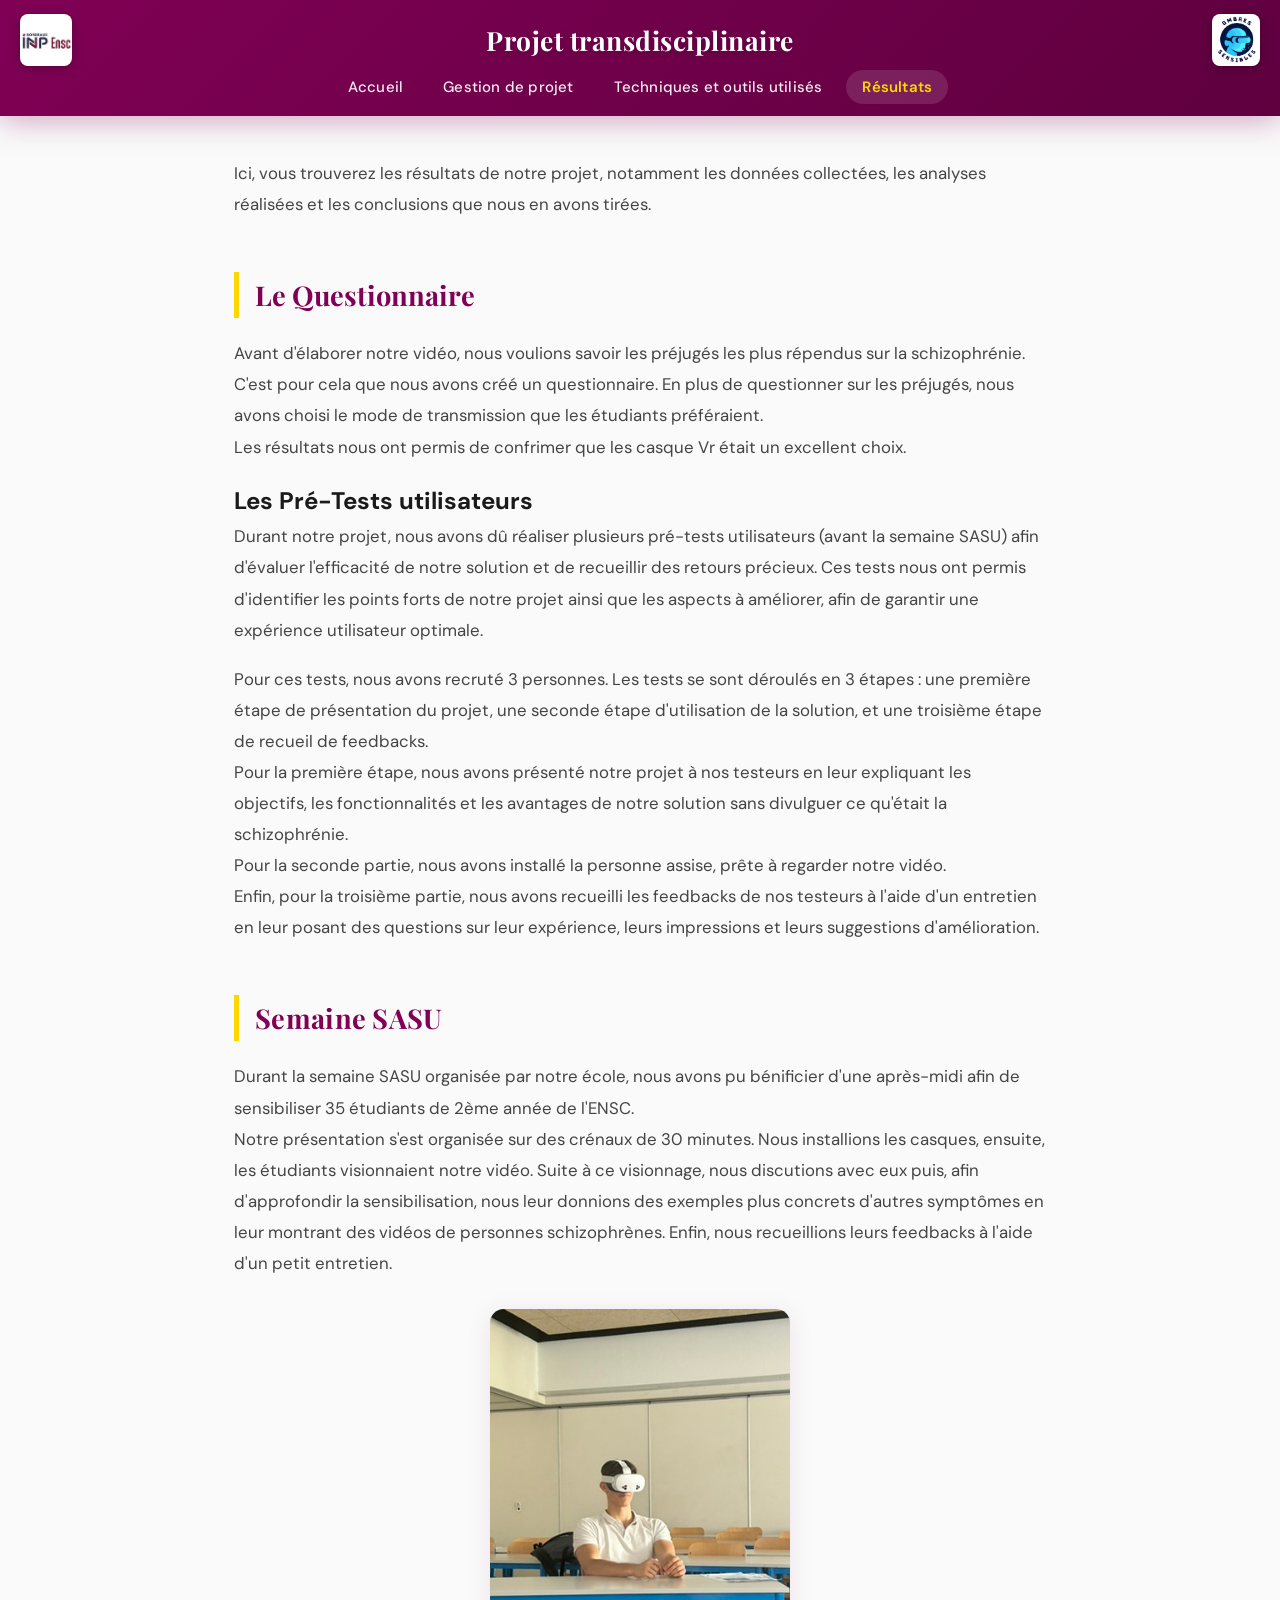
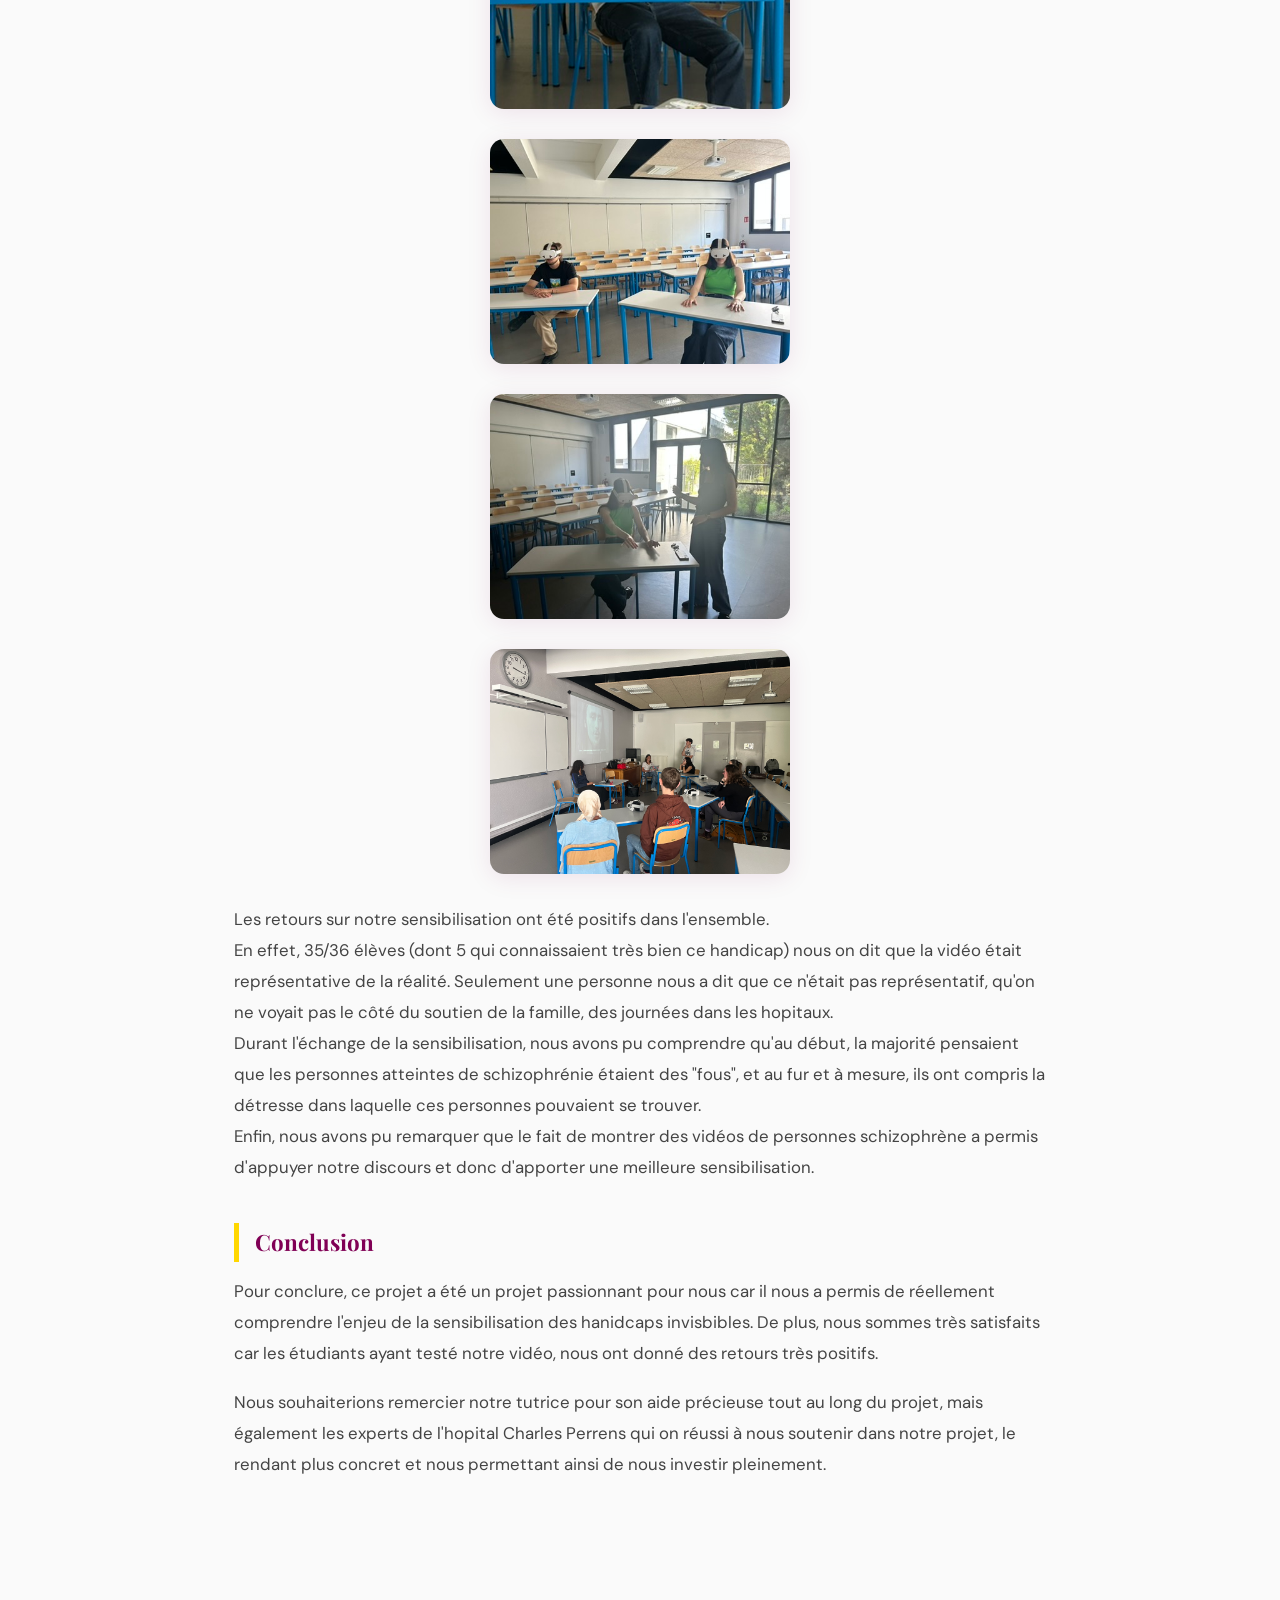
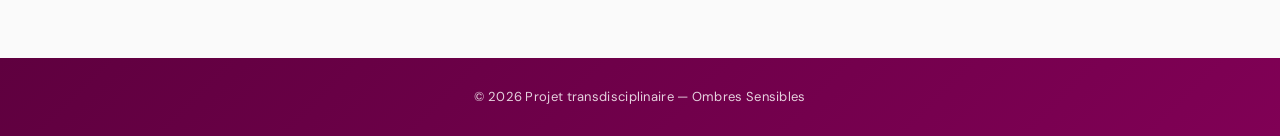
==== resultats.html @ f32907f5 "ajout pour site" ====
<!DOCTYPE html>
<html lang="fr">

<head>
    <link rel="stylesheet" href="style.css" />
    <link rel="icon" href="images/ensc.jpg" type="image/x-icon">
    <meta charset="UTF-8">
    <meta name="viewport" content="width=device-width, initial-scale=1.0">
    <title>Résultats — Ombres Sensibles</title>
</head>

<body>

    <!-- Barre de navigation -->
    <nav class="navbar">
        <img src="images/ensc.jpg" class="navbar-img-left" alt="ENSC">
        <img src="images/logo.png" class="navbar-img-right" alt="Logo">
        <div class="logo">Projet transdisciplinaire</div>
        <ul class="menu">
            <li><a href="index.html">Accueil</a></li>
            <li><a href="gestion_projet.html">Gestion de projet</a></li>
            <li><a href="techniques.html">Techniques et outils utilisés</a></li>
            <li><a href="resultats.html" class="active">Résultats</a></li>
        </ul>
    </nav>

    <div class="page-wrapper">

        <p class="intro">
            Ici, vous trouverez les résultats de notre projet, notamment les données collectées, les analyses réalisées
            et les conclusions que nous en avons tirées.
        </p>

        <h1 id="sous-titre">Le Questionnaire</h1>

        <p class="intro">
            Avant d'élaborer notre vidéo, nous voulions savoir les préjugés les plus répendus sur la schizophrénie.
            C'est pour cela que nous avons créé un questionnaire.
            En plus de questionner sur les préjugés, nous avons choisi le mode de transmission que les étudiants
            préféraient. <br>
            Les résultats nous ont permis de confrimer que les casque Vr était un excellent choix.
        </p>

        <h2 id="sous-titre">Les Pré-Tests utilisateurs</h1>

            <p class="intro">
                Durant notre projet, nous avons dû réaliser plusieurs pré-tests utilisateurs (avant la semaine SASU)
                afin
                d'évaluer l'efficacité de notre
                solution et de recueillir des retours précieux. Ces tests nous ont permis d'identifier les points forts
                de
                notre projet ainsi que les aspects à améliorer, afin de garantir une expérience utilisateur optimale.
            </p>

            <p class="intro">
                Pour ces tests, nous avons recruté 3 personnes. Les tests se sont déroulés en 3 étapes : une première
                étape
                de présentation du projet, une seconde étape d'utilisation de la solution, et une troisième étape de
                recueil de feedbacks.<br>
                Pour la première étape, nous avons présenté notre projet à nos testeurs en leur expliquant les
                objectifs,
                les fonctionnalités et les avantages de notre solution sans divulguer ce qu'était la schizophrénie.<br>
                Pour la seconde partie, nous avons installé la personne assise, prête à regarder notre vidéo.<br>
                Enfin, pour la troisième partie, nous avons recueilli les feedbacks de nos testeurs à l'aide d'un
                entretien
                en leur posant des questions sur leur expérience, leurs impressions et leurs suggestions d'amélioration.
            </p>

            <h3 class="sous-titre">Semaine SASU</h3>
            <p class="intro">
                Durant la semaine SASU organisée par notre école, nous avons pu bénificier d'une après-midi afin de
                sensibiliser 35 étudiants de 2ème année de l'ENSC.<br>
                Notre présentation s'est organisée sur des crénaux de 30 minutes. Nous installions les
                casques, ensuite, les étudiants visionnaient notre vidéo. Suite à ce visionnage, nous discutions avec
                eux
                puis,
                afin d'approfondir la sensibilisation, nous leur donnions des exemples plus concrets d'autres symptômes
                en
                leur montrant des
                vidéos de personnes schizophrènes. Enfin, nous recueillions leurs feedbacks à l'aide d'un petit
                entretien.<br>
            </p>
            <img src="images/SASU1.jpeg" alt="SASU1"
                style="display: block; margin: 30px auto; width: 300px; border-radius: 10px;">
            <img src="images/SASU3.jpeg" alt="SASU3"
                style="display: block; margin: 30px auto; width: 300px; border-radius: 10px;">
            <img src="images/SASUaide.jpeg" alt="SASUaide"
                style="display: block; margin: 30px auto; width: 300px; border-radius: 10px;">
            <img src="images/global.jpeg" alt="globale"
                style="display: block; margin: 30px auto; width: 300px; border-radius: 10px;">

            <p class="intro">Les retours sur notre sensibilisation ont été positifs dans l'ensemble.
                <br>En effet, 35/36 élèves (dont 5 qui connaissaient très bien ce handicap) nous on dit que la vidéo
                était
                représentative de la réalité. Seulement une personne nous a dit que ce n'était pas représentatif, qu'on
                ne
                voyait pas le côté du soutien de la famille, des journées dans les hopitaux.
                <br>Durant l'échange de la sensibilisation, nous avons pu comprendre qu'au début, la majorité pensaient
                que
                les personnes atteintes de schizophrénie étaient des "fous", et au fur et à mesure, ils ont compris la
                détresse dans laquelle ces
                personnes pouvaient se trouver.

                <br>Enfin, nous avons pu remarquer que le fait de montrer des vidéos de personnes schizophrène a permis
                d'appuyer
                notre discours et donc d'apporter une meilleure sensibilisation.
            </p>

            <h2 class="sous-titre">Conclusion</h2>
            <p class="intro">Pour conclure, ce projet a été un projet passionnant pour nous car il nous a permis de
                réellement comprendre l'enjeu de la sensibilisation des hanidcaps invisbibles. De plus, nous sommes très
                satisfaits car les étudiants ayant testé notre vidéo, nous ont donné des retours très positifs.</p>
            <p class="intro">Nous souhaiterions remercier notre tutrice pour son aide précieuse tout au long du projet,
                mais
                également les experts de l'hopital Charles Perrens qui on réussi à nous soutenir dans notre projet, le
                rendant plus concret et nous permettant ainsi de nous investir pleinement.</p>

    </div>

    <!-- Bas de page -->
    <footer>
        <p class="bas_page">© 2026 Projet transdisciplinaire — Ombres Sensibles</p>
    </footer>

</body>

</html>
---- style.css ----
@import url('https://fonts.googleapis.com/css2?family=Playfair+Display:wght@400;700&family=DM+Sans:wght@300;400;500;600&display=swap');

:root {
  --primary: rgb(128, 0, 85);
  --primary-dark: rgb(95, 0, 63);
  --primary-light: rgba(128, 0, 85, 0.12);
  --gold: #FFD700;
  --text: #1a1a1a;
  --text-light: #444;
  --bg: #fafafa;
  --white: #ffffff;
  --card-shadow: 0 4px 24px rgba(128, 0, 85, 0.10);
  --radius: 14px;
  --navbar-height: 110px;
}

*,
*::before,
*::after {
  box-sizing: border-box;
  margin: 0;
  padding: 0;
}

html {
  scroll-behavior: smooth;
}

body {
  background-color: var(--bg);
  font-family: 'DM Sans', sans-serif;
  color: var(--text);
  line-height: 1.7;
}

/* ── NAVBAR ── */
.navbar {
  background: linear-gradient(135deg, var(--primary) 0%, var(--primary-dark) 100%);
  box-shadow: 0 4px 30px rgba(128, 0, 85, 0.35);
  display: flex;
  flex-direction: column;
  align-items: center;
  padding: 18px 20px 16px;
  position: fixed;
  top: 0;
  width: 100%;
  z-index: 1000;
}

.navbar-img-left {
  position: absolute;
  top: 14px;
  left: 20px;
  height: 52px;
  border-radius: 8px;
  filter: drop-shadow(0 2px 6px rgba(0, 0, 0, 0.25));
}

.navbar-img-right {
  position: absolute;
  top: 14px;
  right: 20px;
  height: 52px;
  border-radius: 8px;
  filter: drop-shadow(0 2px 6px rgba(0, 0, 0, 0.25));
}

.logo {
  font-family: 'Playfair Display', serif;
  font-size: 1.65em;
  font-weight: 700;
  color: var(--white);
  letter-spacing: 0.5px;
  margin-bottom: 10px;
  text-shadow: 0 2px 8px rgba(0, 0, 0, 0.18);
}

.menu {
  list-style: none;
  display: flex;
  gap: 8px;
  margin: 0;
  padding: 0;
}

.menu li a {
  color: rgba(255, 255, 255, 0.92);
  text-decoration: none;
  font-weight: 500;
  font-size: 15px;
  padding: 7px 16px;
  border-radius: 50px;
  transition: all 0.25s ease;
  letter-spacing: 0.2px;
}

.menu li a:hover {
  color: var(--gold);
  background: rgba(255, 255, 255, 0.12);
}

.menu li a.active {
  color: var(--gold);
  background: rgba(255, 255, 255, 0.12);
  font-weight: 600;
}

/* ── SPACER (remplace les <p class="blanc"> COUCOU) ── */
.blanc {
  color: transparent;
  font-size: 1px;
  line-height: 1;
  user-select: none;
  pointer-events: none;
}

/* ── CONTENU PRINCIPAL ── */
.page-wrapper {
  max-width: 860px;
  margin: 0 auto;
  padding: calc(var(--navbar-height) + 48px) 24px 80px;
}

/* ── TITRES ── */
#titre {
  font-family: 'Playfair Display', serif;
  color: var(--text);
  font-size: 2.1rem;
  font-weight: 700;
  text-align: center;
  line-height: 1.3;
  margin-bottom: 48px;
  padding-top: 24px;
}

.titre1 {
  font-family: 'Playfair Display', serif;
  color: var(--primary);
  font-size: 1.7rem;
  font-weight: 700;
  margin: 48px 0 16px;
  border-left: 5px solid var(--gold);
  padding-left: 16px;
}

.sous-titre,
h1#sous-titre {
  font-family: 'Playfair Display', serif;
  font-weight: 700;
  color: var(--primary);
  font-size: 1.7rem;
  margin: 52px 0 20px;
  border-left: 5px solid var(--gold);
  padding-left: 16px;
  text-decoration: none;
}

h2.sous-titre {
  font-size: 1.4rem;
  margin: 40px 0 14px;
}

h3 {
  font-family: 'DM Sans', sans-serif;
  font-size: 1.05rem;
  font-weight: 600;
  color: var(--primary-dark);
  margin: 24px 0 10px;
  letter-spacing: 0.3px;
}

/* ── PARAGRAPHES ── */
.intro {
  color: var(--text-light);
  font-size: 1.05rem;
  text-align: left;
  line-height: 1.85;
  margin-bottom: 18px;
}

/* ── LISTES ── */
ul {
  color: var(--text-light);
  padding-left: 22px;
  margin-bottom: 18px;
}

ul.intro {
  list-style: none;
  padding-left: 0;
}

ul.intro li {
  position: relative;
  padding-left: 22px;
  margin-bottom: 8px;
  font-size: 1.05rem;
  color: var(--text-light);
}

ul.intro li::before {
  content: '→';
  position: absolute;
  left: 0;
  color: var(--primary);
  font-weight: bold;
}

/* Listes du sommaire (techniques.html) */
body>ul,
.page-wrapper>ul {
  background: var(--primary-light);
  border-radius: var(--radius);
  padding: 20px 20px 20px 40px;
  margin-bottom: 36px;
  border: 1px solid rgba(128, 0, 85, 0.15);
}

body>ul li,
.page-wrapper>ul li {
  margin-bottom: 8px;
  font-size: 1rem;
  font-weight: 500;
}

/* ── LIENS ── */
a {
  color: var(--primary);
  text-decoration: underline;
  text-underline-offset: 3px;
  transition: color 0.2s;
}

a:hover {
  color: var(--gold);
}

/* ── IMAGES ── */
img[style*="display: block"] {
  border-radius: var(--radius) !important;
  box-shadow: var(--card-shadow) !important;
  transition: transform 0.3s ease, box-shadow 0.3s ease;
}

img[style*="display: block"]:hover {
  transform: scale(1.02);
  box-shadow: 0 8px 36px rgba(128, 0, 85, 0.18) !important;
}

/* ── CARD WRAPPER (contenu général) ── */
.card {
  background: var(--white);
  border-radius: var(--radius);
  box-shadow: var(--card-shadow);
  padding: 32px 36px;
  margin-bottom: 32px;
  border: 1px solid rgba(128, 0, 85, 0.07);
}

/* ── FOOTER ── */
footer {
  background: linear-gradient(135deg, var(--primary-dark) 0%, var(--primary) 100%);
  padding: 28px 20px;
  text-align: center;
  margin-top: 80px;
}

.bas_page {
  color: rgba(255, 255, 255, 0.82);
  font-size: 13px;
  letter-spacing: 0.3px;
}

/* ── LÉGENDES D'IMAGE ── */
p[style*="color:white"] {
  color: var(--text-light) !important;
  font-style: italic;
  font-size: 0.9rem;
  text-align: center;
  margin-top: -16px;
  margin-bottom: 28px;
}

/* ── ANIMATIONS ── */
@keyframes fadeUp {
  from {
    opacity: 0;
    transform: translateY(22px);
  }

  to {
    opacity: 1;
    transform: translateY(0);
  }
}

.navbar {
  animation: fadeUp 0.5s ease both;
}

#titre {
  animation: fadeUp 0.6s 0.15s ease both;
}

/* ── RESPONSIVE ── */
@media (max-width: 680px) {
  .logo {
    font-size: 1.2em;
  }

  .menu {
    gap: 4px;
    flex-wrap: wrap;
    justify-content: center;
  }

  .menu li a {
    font-size: 13px;
    padding: 5px 10px;
  }

  #titre {
    font-size: 1.5rem;
  }

  .titre1,
  .sous-titre {
    font-size: 1.3rem;
  }
}
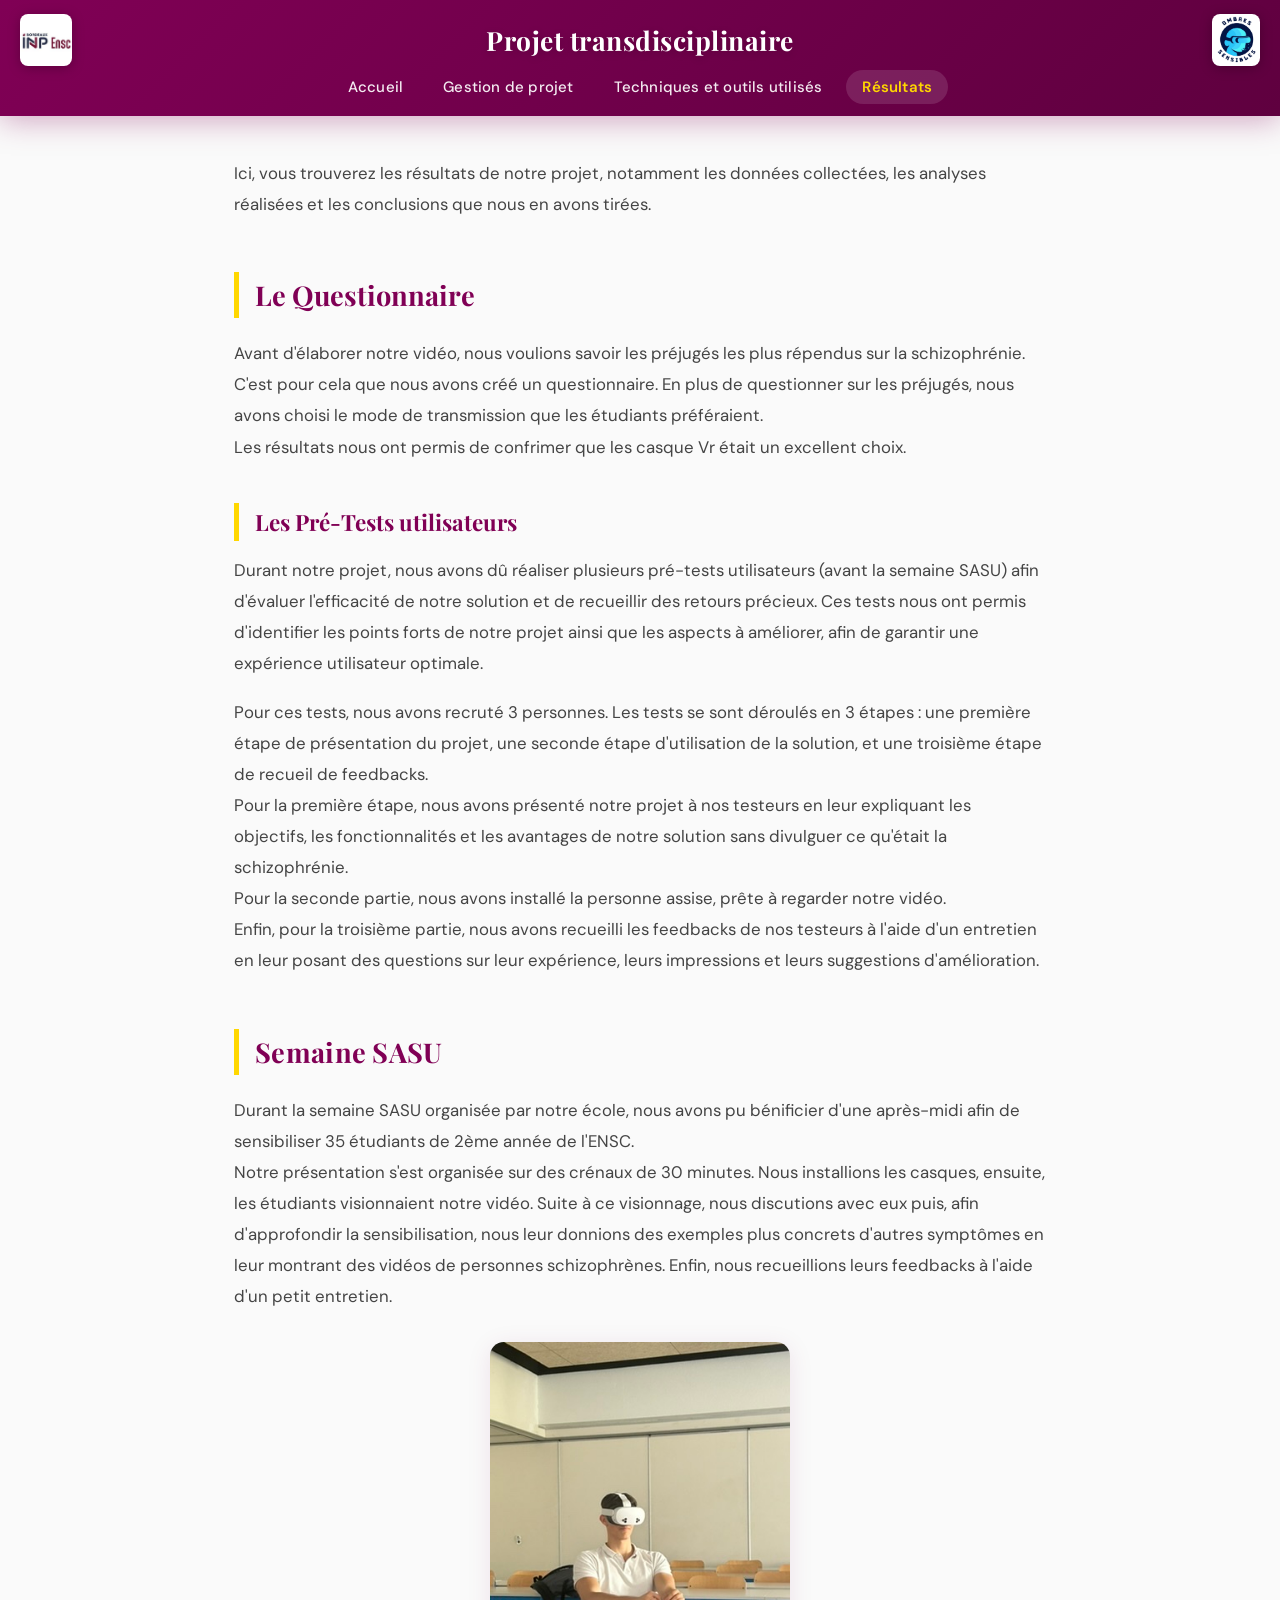
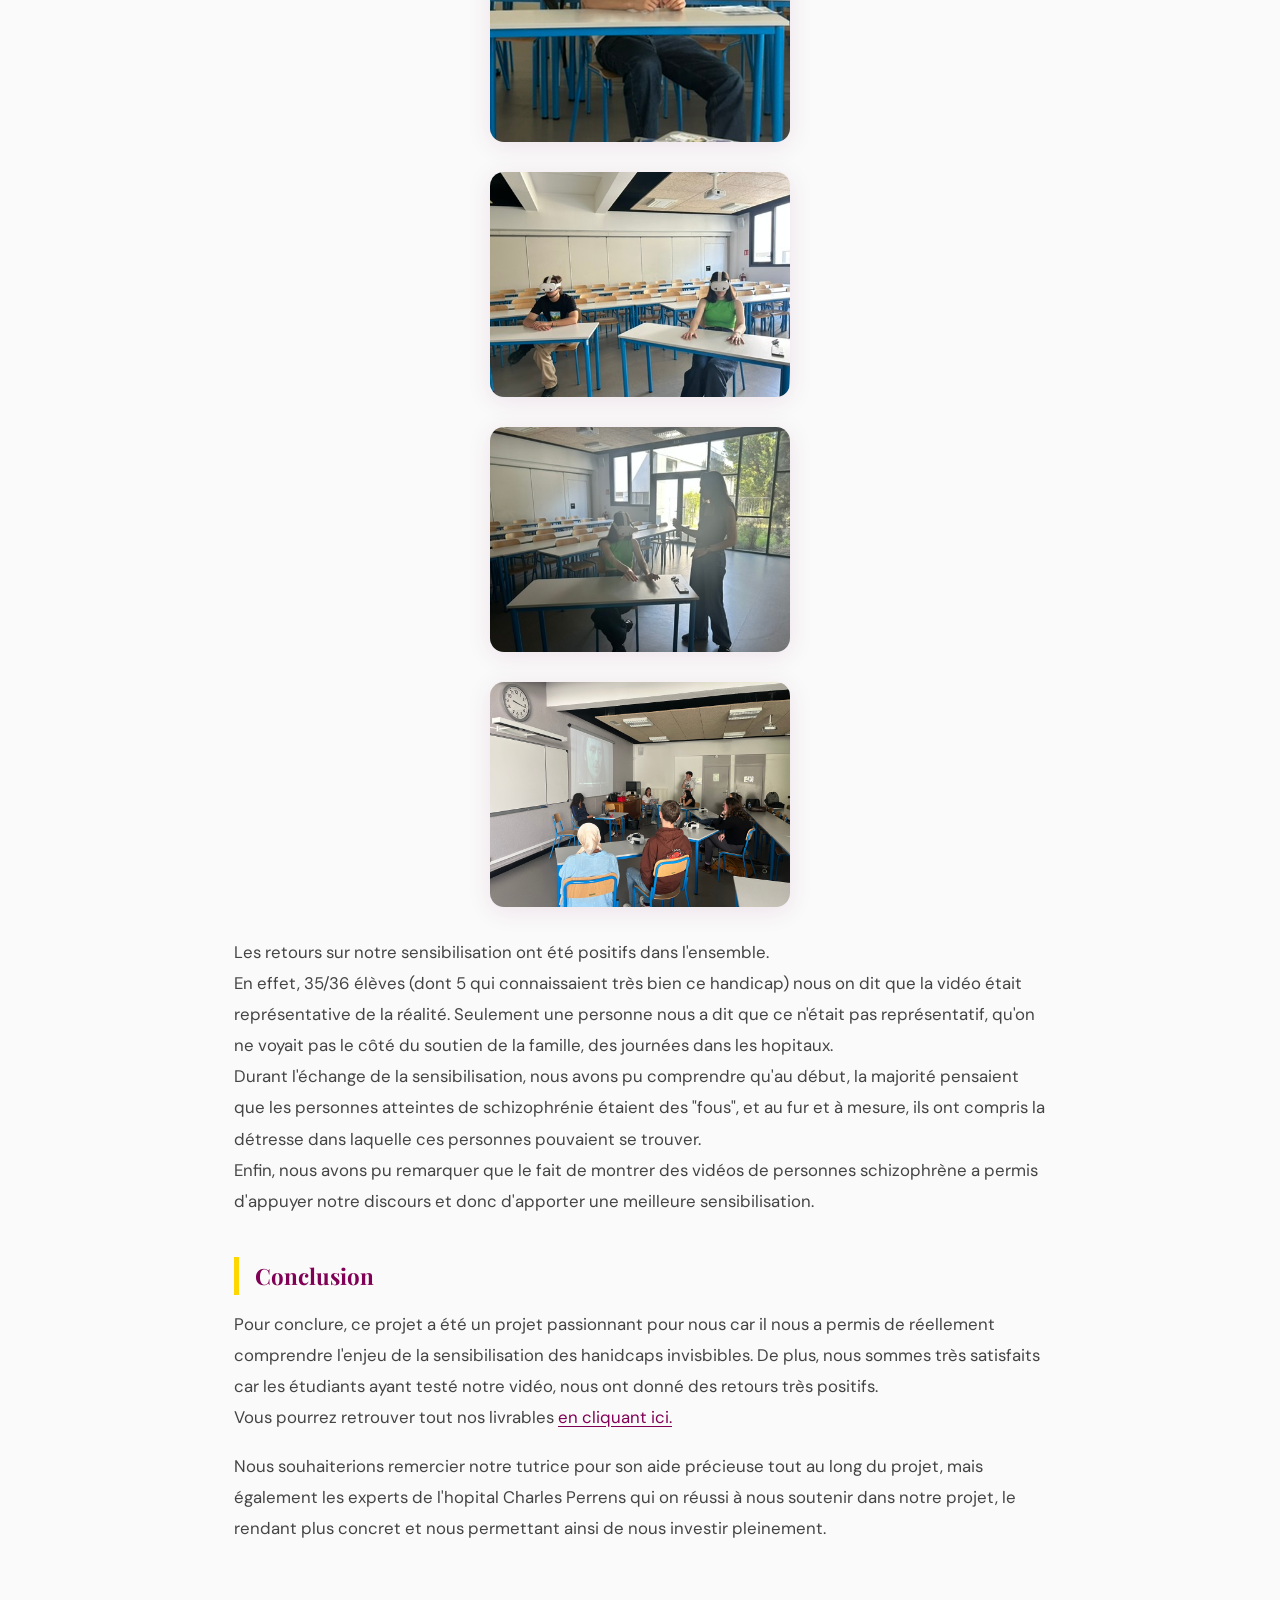
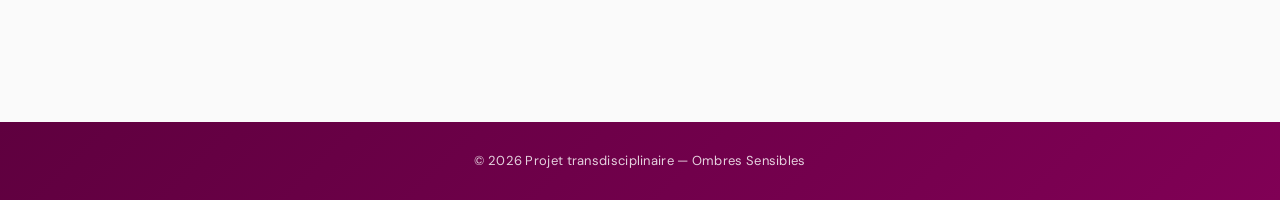
==== commit 82514d78: "Add files via upload" ====
--- a/resultats.html
+++ b/resultats.html
@@ -41,79 +41,83 @@
             Les résultats nous ont permis de confrimer que les casque Vr était un excellent choix.
         </p>
 
-        <h2 id="sous-titre">Les Pré-Tests utilisateurs</h1>
+        <h2 class="sous-titre">Les Pré-Tests utilisateurs</h2>
 
-            <p class="intro">
-                Durant notre projet, nous avons dû réaliser plusieurs pré-tests utilisateurs (avant la semaine SASU)
-                afin
-                d'évaluer l'efficacité de notre
-                solution et de recueillir des retours précieux. Ces tests nous ont permis d'identifier les points forts
-                de
-                notre projet ainsi que les aspects à améliorer, afin de garantir une expérience utilisateur optimale.
-            </p>
+        <p class="intro">
+            Durant notre projet, nous avons dû réaliser plusieurs pré-tests utilisateurs (avant la semaine SASU)
+            afin
+            d'évaluer l'efficacité de notre
+            solution et de recueillir des retours précieux. Ces tests nous ont permis d'identifier les points forts
+            de
+            notre projet ainsi que les aspects à améliorer, afin de garantir une expérience utilisateur optimale.
+        </p>
 
-            <p class="intro">
-                Pour ces tests, nous avons recruté 3 personnes. Les tests se sont déroulés en 3 étapes : une première
-                étape
-                de présentation du projet, une seconde étape d'utilisation de la solution, et une troisième étape de
-                recueil de feedbacks.<br>
-                Pour la première étape, nous avons présenté notre projet à nos testeurs en leur expliquant les
-                objectifs,
-                les fonctionnalités et les avantages de notre solution sans divulguer ce qu'était la schizophrénie.<br>
-                Pour la seconde partie, nous avons installé la personne assise, prête à regarder notre vidéo.<br>
-                Enfin, pour la troisième partie, nous avons recueilli les feedbacks de nos testeurs à l'aide d'un
-                entretien
-                en leur posant des questions sur leur expérience, leurs impressions et leurs suggestions d'amélioration.
-            </p>
+        <p class="intro">
+            Pour ces tests, nous avons recruté 3 personnes. Les tests se sont déroulés en 3 étapes : une première
+            étape
+            de présentation du projet, une seconde étape d'utilisation de la solution, et une troisième étape de
+            recueil de feedbacks.<br>
+            Pour la première étape, nous avons présenté notre projet à nos testeurs en leur expliquant les
+            objectifs,
+            les fonctionnalités et les avantages de notre solution sans divulguer ce qu'était la schizophrénie.<br>
+            Pour la seconde partie, nous avons installé la personne assise, prête à regarder notre vidéo.<br>
+            Enfin, pour la troisième partie, nous avons recueilli les feedbacks de nos testeurs à l'aide d'un
+            entretien
+            en leur posant des questions sur leur expérience, leurs impressions et leurs suggestions d'amélioration.
+        </p>
 
-            <h3 class="sous-titre">Semaine SASU</h3>
-            <p class="intro">
-                Durant la semaine SASU organisée par notre école, nous avons pu bénificier d'une après-midi afin de
-                sensibiliser 35 étudiants de 2ème année de l'ENSC.<br>
-                Notre présentation s'est organisée sur des crénaux de 30 minutes. Nous installions les
-                casques, ensuite, les étudiants visionnaient notre vidéo. Suite à ce visionnage, nous discutions avec
-                eux
-                puis,
-                afin d'approfondir la sensibilisation, nous leur donnions des exemples plus concrets d'autres symptômes
-                en
-                leur montrant des
-                vidéos de personnes schizophrènes. Enfin, nous recueillions leurs feedbacks à l'aide d'un petit
-                entretien.<br>
-            </p>
-            <img src="images/SASU1.jpeg" alt="SASU1"
-                style="display: block; margin: 30px auto; width: 300px; border-radius: 10px;">
-            <img src="images/SASU3.jpeg" alt="SASU3"
-                style="display: block; margin: 30px auto; width: 300px; border-radius: 10px;">
-            <img src="images/SASUaide.jpeg" alt="SASUaide"
-                style="display: block; margin: 30px auto; width: 300px; border-radius: 10px;">
-            <img src="images/global.jpeg" alt="globale"
-                style="display: block; margin: 30px auto; width: 300px; border-radius: 10px;">
+        <h3 class="sous-titre">Semaine SASU</h3>
+        <p class="intro">
+            Durant la semaine SASU organisée par notre école, nous avons pu bénificier d'une après-midi afin de
+            sensibiliser 35 étudiants de 2ème année de l'ENSC.<br>
+            Notre présentation s'est organisée sur des crénaux de 30 minutes. Nous installions les
+            casques, ensuite, les étudiants visionnaient notre vidéo. Suite à ce visionnage, nous discutions avec
+            eux
+            puis,
+            afin d'approfondir la sensibilisation, nous leur donnions des exemples plus concrets d'autres symptômes
+            en
+            leur montrant des
+            vidéos de personnes schizophrènes. Enfin, nous recueillions leurs feedbacks à l'aide d'un petit
+            entretien.<br>
+        </p>
+        <img src="images/SASU1.jpeg" alt="SASU1"
+            style="display: block; margin: 30px auto; width: 300px; border-radius: 10px;">
+        <img src="images/SASU3.jpeg" alt="SASU3"
+            style="display: block; margin: 30px auto; width: 300px; border-radius: 10px;">
+        <img src="images/SASUaide.jpeg" alt="SASUaide"
+            style="display: block; margin: 30px auto; width: 300px; border-radius: 10px;">
+        <img src="images/global.jpeg" alt="globale"
+            style="display: block; margin: 30px auto; width: 300px; border-radius: 10px;">
 
-            <p class="intro">Les retours sur notre sensibilisation ont été positifs dans l'ensemble.
-                <br>En effet, 35/36 élèves (dont 5 qui connaissaient très bien ce handicap) nous on dit que la vidéo
-                était
-                représentative de la réalité. Seulement une personne nous a dit que ce n'était pas représentatif, qu'on
-                ne
-                voyait pas le côté du soutien de la famille, des journées dans les hopitaux.
-                <br>Durant l'échange de la sensibilisation, nous avons pu comprendre qu'au début, la majorité pensaient
-                que
-                les personnes atteintes de schizophrénie étaient des "fous", et au fur et à mesure, ils ont compris la
-                détresse dans laquelle ces
-                personnes pouvaient se trouver.
+        <p class="intro">Les retours sur notre sensibilisation ont été positifs dans l'ensemble.
+            <br>En effet, 35/36 élèves (dont 5 qui connaissaient très bien ce handicap) nous on dit que la vidéo
+            était
+            représentative de la réalité. Seulement une personne nous a dit que ce n'était pas représentatif, qu'on
+            ne
+            voyait pas le côté du soutien de la famille, des journées dans les hopitaux.
+            <br>Durant l'échange de la sensibilisation, nous avons pu comprendre qu'au début, la majorité pensaient
+            que
+            les personnes atteintes de schizophrénie étaient des "fous", et au fur et à mesure, ils ont compris la
+            détresse dans laquelle ces
+            personnes pouvaient se trouver.
 
-                <br>Enfin, nous avons pu remarquer que le fait de montrer des vidéos de personnes schizophrène a permis
-                d'appuyer
-                notre discours et donc d'apporter une meilleure sensibilisation.
-            </p>
+            <br>Enfin, nous avons pu remarquer que le fait de montrer des vidéos de personnes schizophrène a permis
+            d'appuyer
+            notre discours et donc d'apporter une meilleure sensibilisation.
+        </p>
 
-            <h2 class="sous-titre">Conclusion</h2>
-            <p class="intro">Pour conclure, ce projet a été un projet passionnant pour nous car il nous a permis de
-                réellement comprendre l'enjeu de la sensibilisation des hanidcaps invisbibles. De plus, nous sommes très
-                satisfaits car les étudiants ayant testé notre vidéo, nous ont donné des retours très positifs.</p>
-            <p class="intro">Nous souhaiterions remercier notre tutrice pour son aide précieuse tout au long du projet,
-                mais
-                également les experts de l'hopital Charles Perrens qui on réussi à nous soutenir dans notre projet, le
-                rendant plus concret et nous permettant ainsi de nous investir pleinement.</p>
+        <h2 class="sous-titre">Conclusion</h2>
+        <p class="intro">Pour conclure, ce projet a été un projet passionnant pour nous car il nous a permis de
+            réellement comprendre l'enjeu de la sensibilisation des hanidcaps invisbibles. De plus, nous sommes très
+            satisfaits car les étudiants ayant testé notre vidéo, nous ont donné des retours très positifs.<br>
+            Vous pourrez retrouver tout nos livrables <a
+                href="https://drive.google.com/drive/folders/1YgG5cMN-iLXpv_auSMNW_Qidqa_ssbrX?usp=sharing"
+                target="_blank" rel="noopener noreferrer">en cliquant
+                ici.</a></p>
+        <p class="intro">Nous souhaiterions remercier notre tutrice pour son aide précieuse tout au long du projet,
+            mais
+            également les experts de l'hopital Charles Perrens qui on réussi à nous soutenir dans notre projet, le
+            rendant plus concret et nous permettant ainsi de nous investir pleinement.</p>
 
     </div>
 
